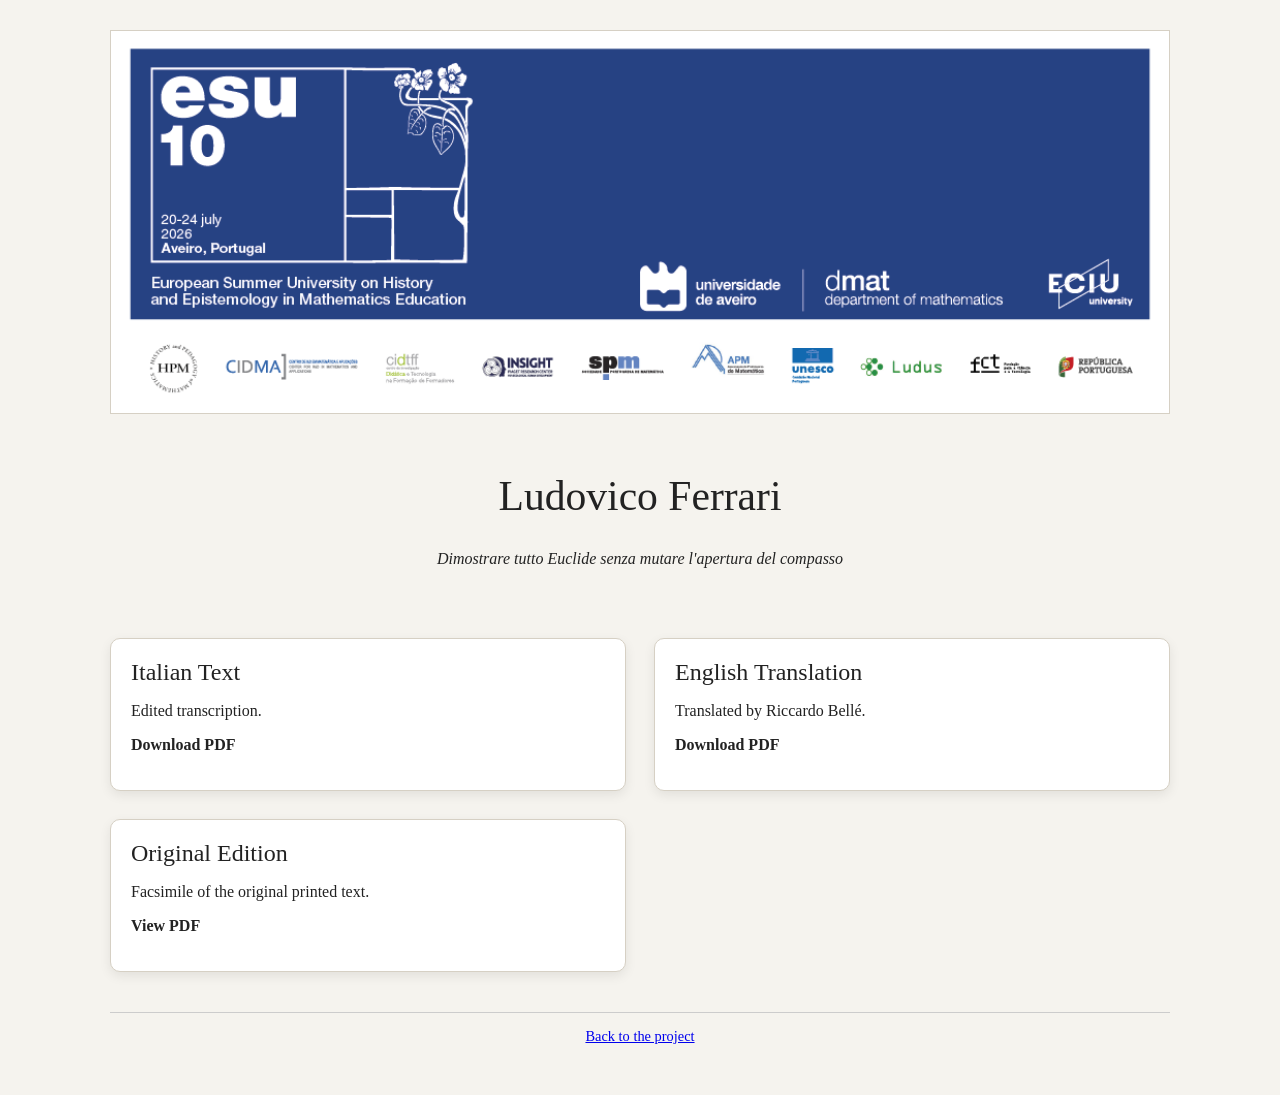
==== ferrari.html @ 6d6f5fa2 "Add files via upload" ====
<!DOCTYPE html>
<html lang="en">
<head>
<meta charset="UTF-8">
<meta name="viewport" content="width=device-width, initial-scale=1.0">
<title>Ludovico Ferrari</title>
<link rel="stylesheet" href="style.css">
</head>

<body>

<div class="page">

<img class="banner" src="banner_aveiro.png" alt="Banner">

<header>
<h1>Ludovico Ferrari</h1>

<p class="conference">
<i>Dimostrare tutto Euclide senza mutare l'apertura del compasso</i>
</p>

</header>

<main class="cards">

<a class="card" href="ferrari_italian.pdf">
<div class="card-content">
<h2>Italian Text</h2>
<p>Edited transcription.</p>
<p><strong>Download PDF</strong></p>
</div>
</a>

<a class="card" href="ferrari_english.pdf">
<div class="card-content">
<h2>English Translation</h2>
<p>Translated by Riccardo Bellé.</p>
<p><strong>Download PDF</strong></p>
</div>
</a>

<a class="card" href="ferrari_original.pdf">
<div class="card-content">
<h2>Original Edition</h2>
<p>Facsimile of the original printed text.</p>
<p><strong>View PDF</strong></p>
</div>
</a>

</main>

<footer>
<a href="index.html">Back to the project</a>
</footer>

</div>

</body>
</html>
---- style.css ----
*{box-sizing:border-box}body{margin:0;background:#f5f3ee;font-family:Georgia,"Times New Roman",serif;color:#222}.page{max-width:1100px;margin:auto;padding:30px 20px 50px}.banner{width:100%;display:block;border:1px solid #d6d0c4}header{text-align:center;padding:30px 0}h1{font-weight:normal;font-size:2.6rem;line-height:1.2}.authors{display:grid;grid-template-columns:1fr 1fr;gap:30px;max-width:800px;margin:30px auto}.author strong{font-size:1.2rem}.conference{font-style:italic;max-width:900px;margin:auto}.cards{display:grid;grid-template-columns:1fr 1fr;gap:28px;margin-top:40px}.card{display:block;background:#fff;border:1px solid #d6d0c4;border-radius:10px;overflow:hidden;text-decoration:none;color:#222;box-shadow:0 4px 12px rgba(0,0,0,.08);transition:.2s}.card:hover{transform:translateY(-3px);box-shadow:0 8px 20px rgba(0,0,0,.14)}.card-image{height:220px;display:flex;align-items:center;justify-content:center;background:#ece7dd;font-style:italic;color:#666}.card-content{padding:20px}.card-content h2{margin:0 0 10px;font-weight:normal}footer{margin-top:40px;padding-top:15px;border-top:1px solid #ccc;text-align:center;font-size:.9rem;color:#666}@media(max-width:750px){.cards,.authors{grid-template-columns:1fr}h1{font-size:2rem}}
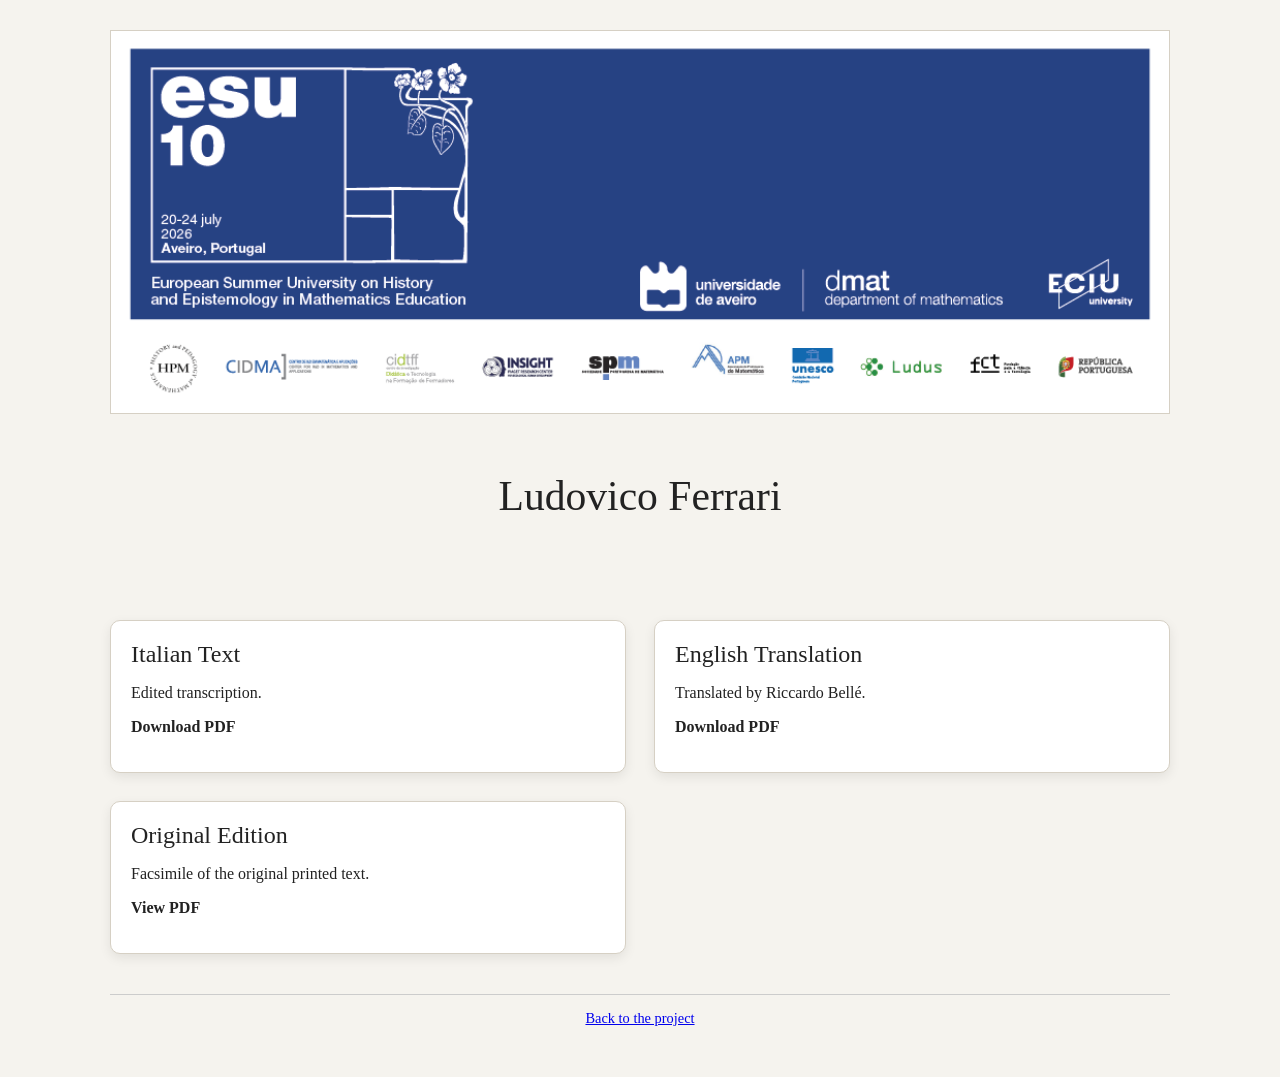
==== commit 9abe8a42: "Remove text created by AI from header in ferrari.html" ====
--- a/ferrari.html
+++ b/ferrari.html
@@ -17,7 +17,6 @@
 <h1>Ludovico Ferrari</h1>
 
 <p class="conference">
-<i>Dimostrare tutto Euclide senza mutare l'apertura del compasso</i>
 </p>
 
 </header>
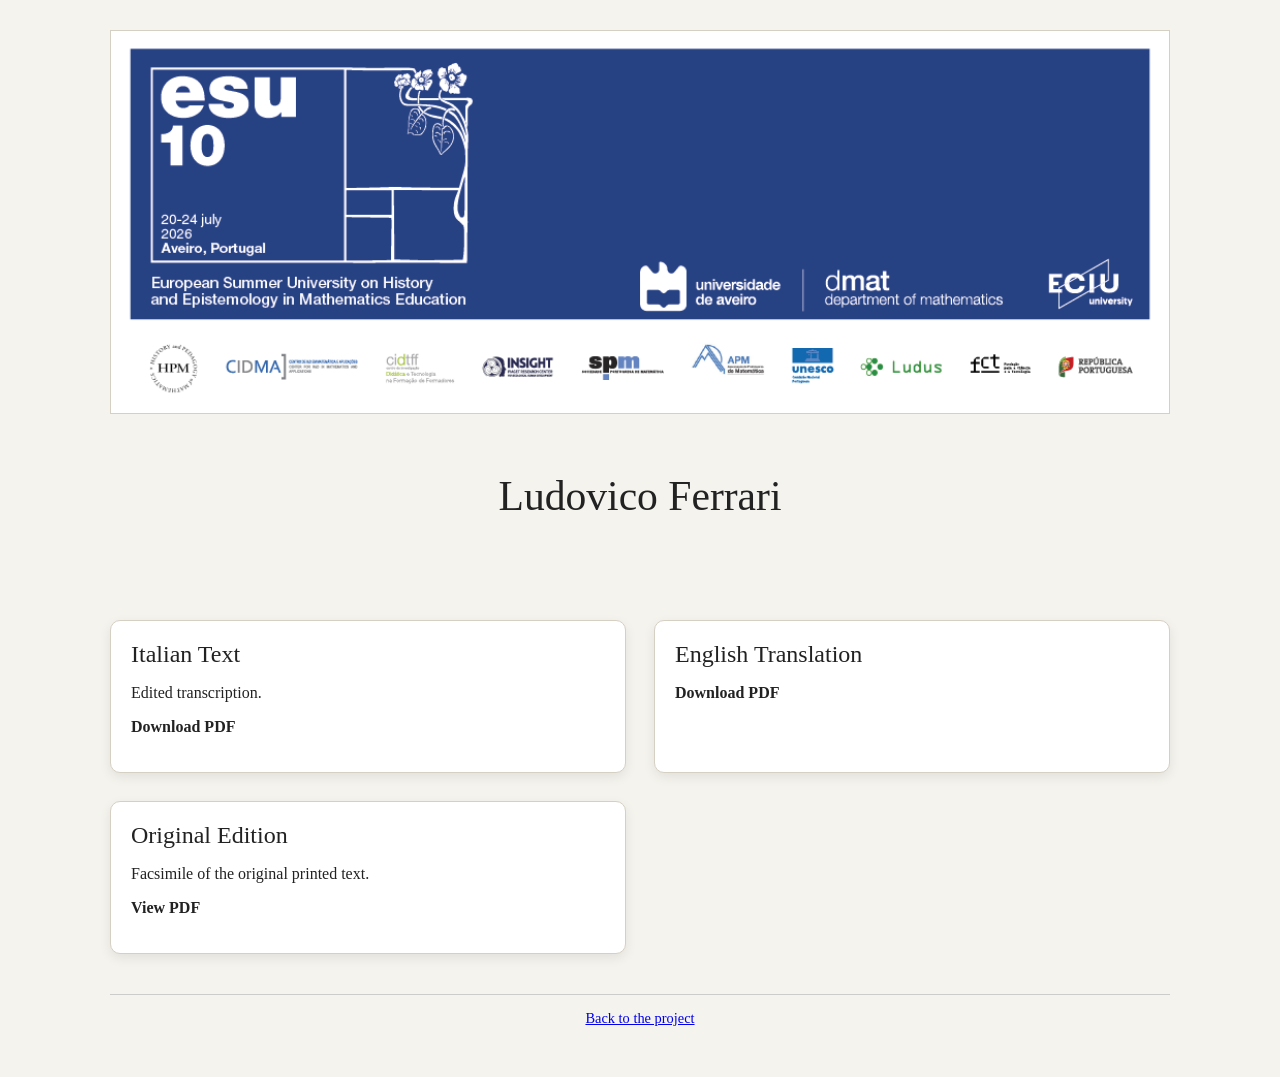
==== commit fbc1a6c0: "Remove translator credit from English translation card" ====
--- a/ferrari.html
+++ b/ferrari.html
@@ -34,7 +34,6 @@
 <a class="card" href="ferrari_english.pdf">
 <div class="card-content">
 <h2>English Translation</h2>
-<p>Translated by Riccardo Bellé.</p>
 <p><strong>Download PDF</strong></p>
 </div>
 </a>
